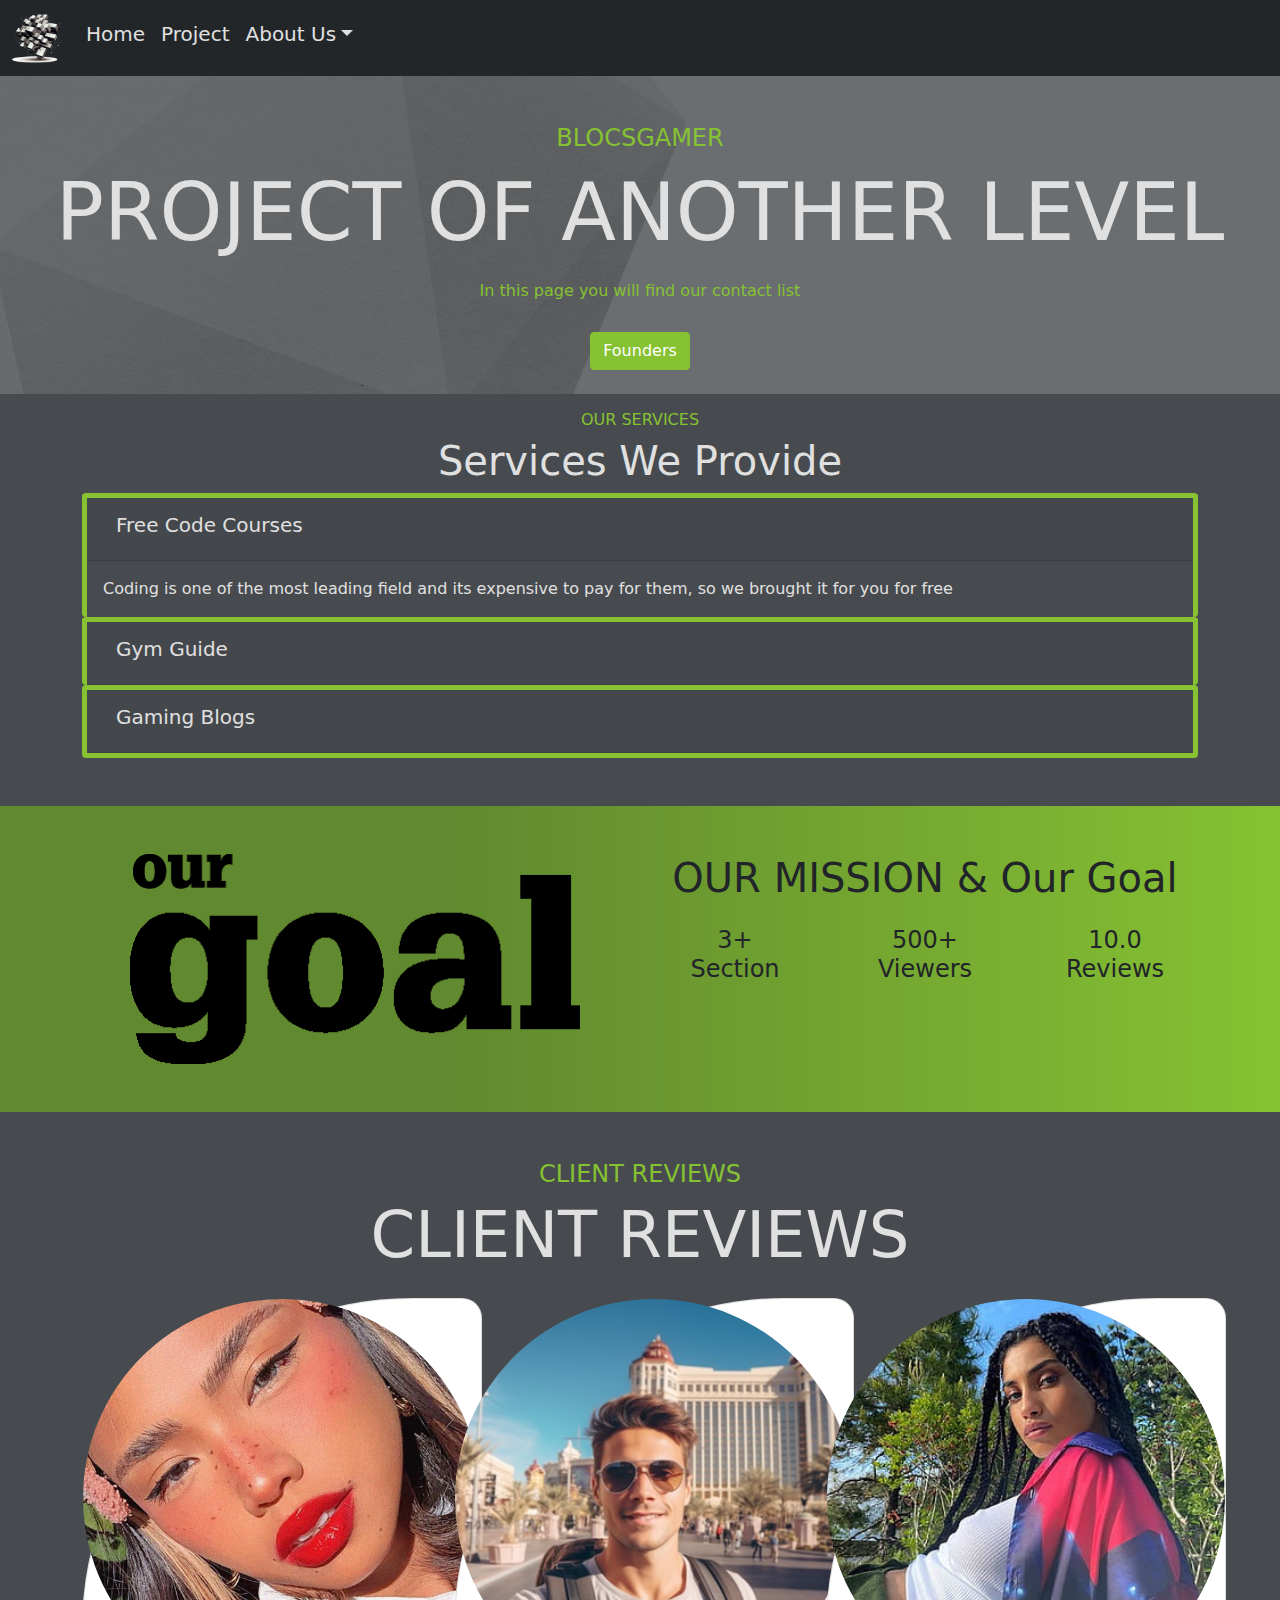
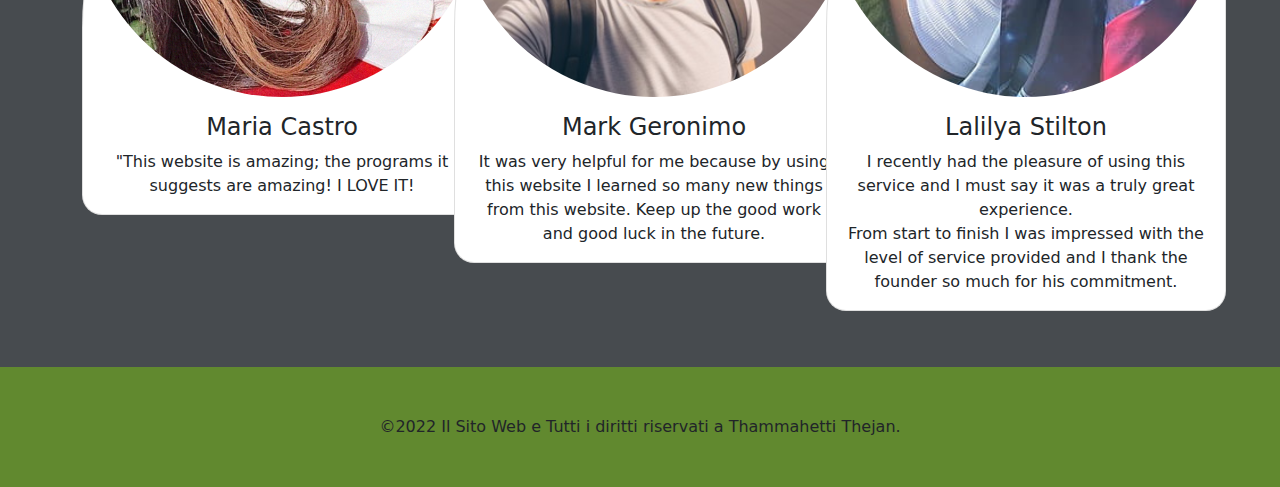
==== index.html @ 371865d8 "Versione 1.0 (Sito Web)" ====
<html>
    <head>
        <title>BLOCSGAMER</title>
        <link href="Css/bootstrap.css" rel="stylesheet">
        <script src="https://cdn.jsdelivr.net/npm/bootstrap@5.3.2/dist/js/bootstrap.bundle.min.js"></script>
        <meta name="viewport" content="width=device-width, initial-scale=1">
        <meta charset="utf-8">
    </head>
    <body class="bg-Danger">
        <nav class="navbar navbar-expand-sm bg-Success navbar-dark">
            <div class="container-fluid">
              <a class="navbar-brand" href="#"><img src="Image/geometry-shape-euclidean-vector-box-cube-object-vector-5e0d95795d545c922dc94ccf1f859455.png"width="50" height="50"></a>
              <button class="navbar-toggler" type="button" data-bs-toggle="collapse" data-bs-target="#collapsibleNavbar">
                <span class="navbar-toggler-icon"></span>
              </button>
              <div class="collapse navbar-collapse" id="collapsibleNavbar">
                <ul class="navbar-nav">
                  <li class="nav-item">
                    <a class="nav-link h5 text-Info" href="#">Home</a>
                  </li>
                  <li class="nav-item">
                    <a class="nav-link h5 text-Info" href="Pages/Project.html">Project</a>
                  </li>
                  <li class="nav-item dropdown">
                    <a class="nav-link dropdown-toggle h5 text-Info" href="#" role="button" data-bs-toggle="dropdown">About Us</a>
                    <ul class="dropdown-menu bg-Success">
                      <li><a class="dropdown-item text-Info " href="Pages/Contact.html">Contact Us</a></li>
                      <li><a class="dropdown-item text-Info" href="Pages/Fondatori.html">Founders</a></li>
                    
                    </ul>
                  </li>
                </ul>
              </div>
            </div>
          </nav>
    <div class="bg-Warning img-fluid" style="background-image: url(Image/Nuovo\ progetto.png); background-size: cover;">
        <center><p class="pt-5  h4 text-Secondary">BLOCSGAMER</p></center>
        <center><p class="pt-1  display-1 text-Info">PROJECT OF ANOTHER LEVEL</p></center>
        <center><p class="pt-1 h6   text-Secondary">In this page you will find our contact list</p></center>
        <center><a type="button" href="Pages/Fondatori.html" class="btn btn-Secondary text-white my-4">Founders</a></center>
        <p></p>
    </div>     
    <div class="container">
      <center><p class="h6 text-Secondary">OUR SERVICES

        </p></center>
        
        <center><p class=" h1 pt-0 text-Info">Services We Provide</p></center>
    </div>
    <div class="container">
      <div id="accordion">

        <div class="card border border-bottom-0 border-5 border-Secondary bg-transparent">
          <div class="card-header ">
            <a class="btn text-Info " data-bs-toggle="collapse" href="#collapseOne">
              <h5>Free Code Courses </h5>
            </a>
          </div>
          <div id="collapseOne" class="collapse show" data-bs-parent="#accordion">
            <div class="card-body text-Info ">
              Coding is one of the most leading field
and its expensive to pay for them, so we brought it for you for free
            </div>
          </div>
        </div>
      
        <div class="card border border-bottom-0 border-5 border-Secondary bg-transparent">
          <div class="card-header">
            <a class="collapsed btn text-Info" data-bs-toggle="collapse" href="#collapseTwo">
              <h5>Gym Guide</h1>
            </a>
          </div>
          <div id="collapseTwo" class="collapse" data-bs-parent="#accordion">
            <div class="card-body text-Info">
              Fitness is important in life and many coaches do not know how to teach but here our professional coaches will give you all the guide without any cost
            </div>
          </div>
        </div>
      
        <div class="card border border-5 border-Secondary bg-transparent">
          <div class="card-header">
            <a class="collapsed btn text-Info" data-bs-toggle="collapse" href="#collapseThree">
              <h5>Gaming Blogs</h5>
            </a>
          </div>
          <div id="collapseThree" class="collapse" data-bs-parent="#accordion">
            <div class="card-body text-Info">
              Gaming is actually a passion for young generation and if you want to get update about any new game or old game here are the best articles for you
            </div>
          </div>
        </div>
      
      </div>
    </div>
    <br>
    <br>
    <div style="background: rgb(97,137,47);
    background: linear-gradient(90deg, rgba(97,137,47,1) 35%, rgba(134,194,50,1) 100%);">
      <div class="container">
        <div class="row">
          <div class="col-xl-6 col-*-12  " >
            <center><img class="py-5 px-5 img-fluid"src="Image/Our-goal.png"></center>
          </div>
          <div class="col-xl-6 col-*-12  " >
            <center><p class="h1 pt-5 ">OUR MISSION & Our Goal</p></center>
            <div class="row mt-4">
              <div class="col-xl-4 col-*-12  " >
                <center><p class="h4 mb-0">3+</p></center>
                <center><p class="h4 pb-2">Section</p></center>
              </div>
              <div class="col-xl-4 col-*-12  " >
                <center><p class="h4 mb-0">500+</p></center>
                <center><p class="h4 pb-2">Viewers</p></center>
              </div>
               <div class="col-xl-4 col-*-12  " >
                <center><p class="h4 mb-0">10.0</p></center>
                <center><p class="h4 pb-5">Reviews</p></center>
              </div>   
            </div>
           </div>     
        </div>
      </div>
    
    </div>
    <br>
    <br>
      <div class="container">
        <center><p class="h4 text-Secondary">CLIENT REVIEWS</p></center>
        <center><p class="display-3 text-Info">CLIENT REVIEWS</p></center>
        <div class="container">
            <div class="row">
                <div class="col-xl-4 col-*-12 py-2 px-0">
                  <center><div class="card" style="width:400px; border-radius: 330px 20px 20px 20px;">
                    <img class="card-img-top rounded-circle img-fluid" src="Image/SOFT GIRL AESTHETIC 140423 rachelteetyler_L.webp" alt="Card image">
                    <div class="card-body">
                      <h4 class="card-title">Maria Castro</h4>
                      <p class="card-text">"This website is amazing; the programs it suggests are amazing! I LOVE IT!</p>
                      
                    </div>
                  </div></center>
                  
                </div>
                <div class="col-xl-4 col-*-12 py-2 px-0">
                  <center><div class="card" style="width:400px; border-radius: 330px 20px 20px 20px;">
                    <img class="card-img-top rounded-circle img-fluid" src="Image/instagram-man-ideas-7-1687876674038-compressed.jpg" alt="Card image">
                    <div class="card-body">
                      <h4 class="card-title">Mark Geronimo</h4>
                      <p class="card-text">It was very helpful for me because by using this website I learned so many new things from this website. Keep up the good work and good luck in the future.</p>
                   
                    </div>
                  </div></center>
                  
                </div>
                <div class="col-xl-4 col-*-12 py-2 px-0">
                  <center><div class="card" style="width:400px; border-radius: 330px 20px 20px 20px;">
                    <img class="card-img-top rounded-circle img-fluid" src="Image/desktop-wallpaper-stylish-people-to-follow-on-instagram-instagram-girl-profile-pic-thumbnail.jpg" alt="Card image">
                    <div class="card-body">
                      <h4 class="card-title">Lalilya Stilton</h4>
                      <p class="card-text">I recently had the pleasure of using this service and I must say it was a truly great experience.<br> From start to finish I was impressed with the level of service provided and I thank the founder so much for his commitment.</p>
                      
                    </div>
                  </div></center>
                  
                </div>
            </div>
        </div>
      </div>
      <footer class="bg-primary text-Waring  mt-5"> <center><p class="p-5 m-0">©2022 Il Sito Web e Tutti i diritti riservati a Thammahetti Thejan.</p></center></footer>
    </body>

    
</html>
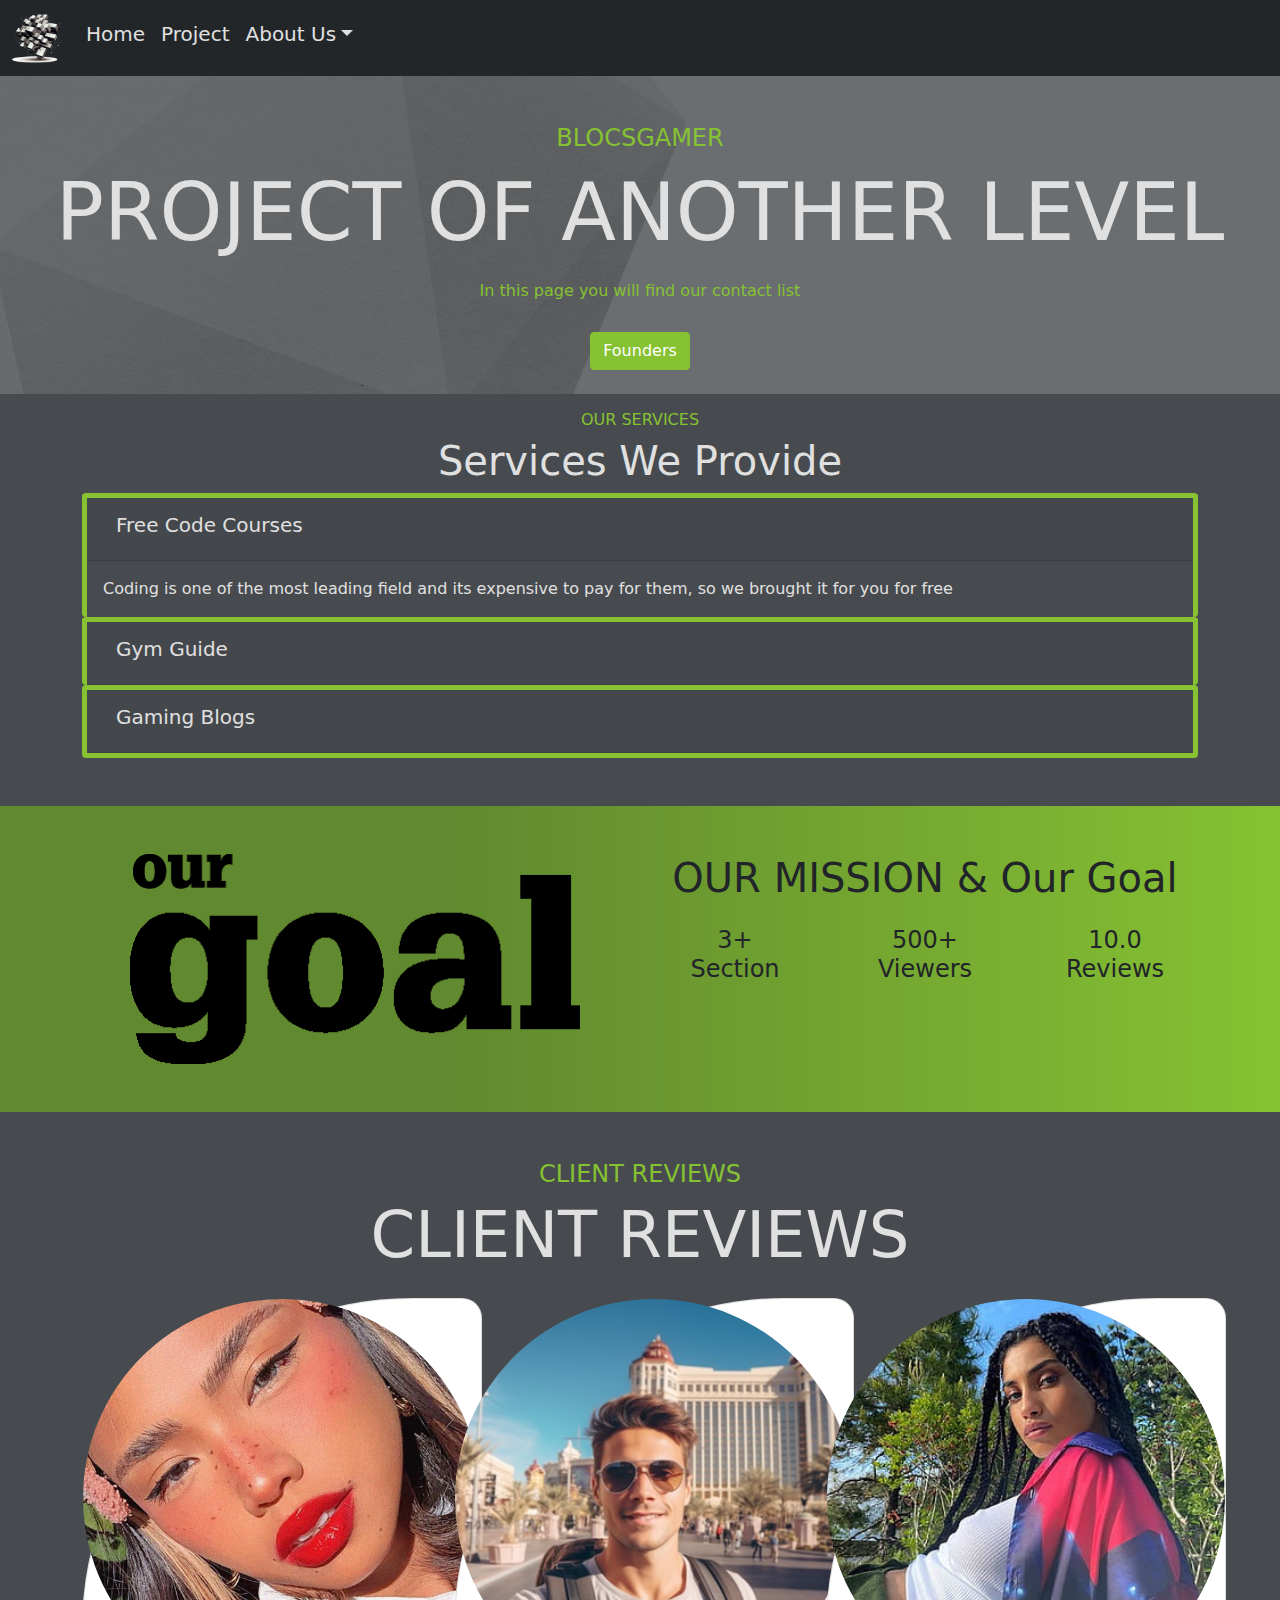
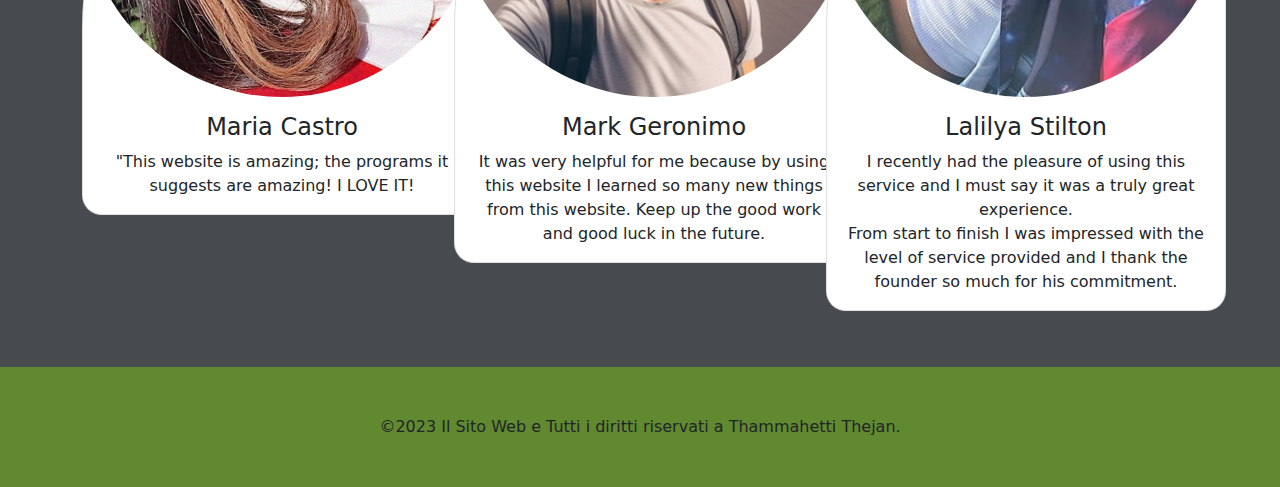
==== commit 4a6cb95a: "Versione 1.2 (Sito Web)" ====
--- a/index.html
+++ b/index.html
@@ -165,7 +165,7 @@
             </div>
         </div>
       </div>
-      <footer class="bg-primary text-Waring  mt-5"> <center><p class="p-5 m-0">©2022 Il Sito Web e Tutti i diritti riservati a Thammahetti Thejan.</p></center></footer>
+      <footer class="bg-primary text-Waring  mt-5"> <center><p class="p-5 m-0">©2023 Il Sito Web e Tutti i diritti riservati a Thammahetti Thejan.</p></center></footer>
     </body>
 
     
